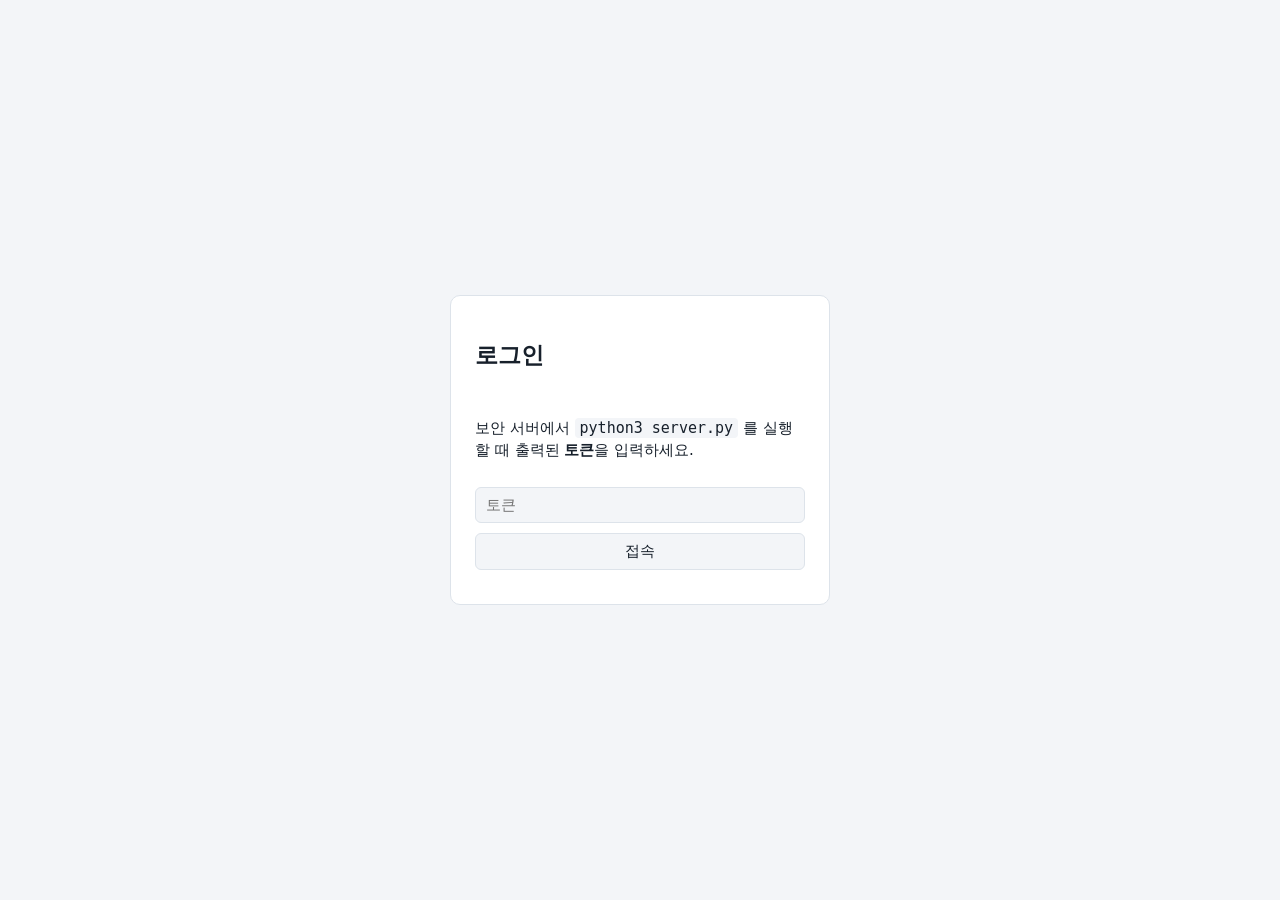
==== dashboard/static/index.html @ 7cb0dc0e "Add stdlib-only dashboard with Guardian API proxy and plugin framework Co-Authored-By: Claude Sonnet" ====
<!doctype html>
<html lang="ko">
<head>
<meta charset="utf-8">
<meta name="viewport" content="width=device-width, initial-scale=1">
<title>Guardian 관제 대시보드</title>
<link rel="stylesheet" href="style.css">
</head>
<body>
<header>
  <h1>🛡️ Guardian 관제</h1>
  <nav id="tabs">
    <button data-tab="overview" class="active">개요</button>
    <button data-tab="events">이벤트</button>
    <button data-tab="blocked">차단 목록</button>
    <button data-tab="rules">탐지 규칙</button>
    <button data-tab="plugins">플러그인</button>
  </nav>
  <div id="conn" class="pill">연결 중…</div>
</header>

<div id="login" hidden>
  <form id="loginForm">
    <h2>로그인</h2>
    <p>보안 서버에서 <code>python3 server.py</code> 를 실행할 때 출력된 <b>토큰</b>을 입력하세요.</p>
    <input id="tokenInput" type="password" placeholder="토큰" autocomplete="off">
    <button>접속</button>
    <p id="loginErr" class="err"></p>
  </form>
</div>

<main id="app">
  <section id="tab-overview">
    <div class="cards" id="cards"></div>
    <div class="grid2">
      <div class="panel"><h3>유형별 탐지 건수</h3><div id="typeChart"></div></div>
      <div class="panel"><h3>최근 이벤트</h3><div id="recent"></div></div>
    </div>
  </section>

  <section id="tab-events" hidden>
    <div class="panel">
      <div class="bar"><label>유형 <select id="typeFilter"><option value="">전체</option></select></label></div>
      <table><thead><tr><th>시간</th><th>유형</th><th>심각도</th><th>출발지</th><th>내용</th><th>대응</th></tr></thead>
      <tbody id="eventRows"></tbody></table>
    </div>
  </section>

  <section id="tab-blocked" hidden>
    <div class="panel">
      <h3>수동 차단</h3>
      <form id="blockForm" class="bar">
        <input id="blockTarget" placeholder="IP 하나 또는 mac:aa:bb:cc:dd:ee:ff" size="34" required>
        <input id="blockDur" type="number" min="1" placeholder="유지 시간(초, 선택)">
        <button>차단</button>
      </form>
      <h3>현재 차단 목록</h3>
      <table><thead><tr><th>대상</th><th>이유</th><th>시작</th><th>남은 시간</th><th></th></tr></thead>
      <tbody id="blockedRows"></tbody></table>
    </div>
  </section>

  <section id="tab-rules" hidden>
    <div class="panel"><h3>현재 탐지 규칙 <small>(읽기 전용 — 수정은 config.json)</small></h3><div id="rulesBox"></div></div>
  </section>

  <section id="tab-plugins" hidden>
    <div id="pluginList"></div>
  </section>
</main>

<div id="toast"></div>
<script src="app.js"></script>
</body>
</html>
---- dashboard/static/style.css ----
:root{--bg:#0f1720;--panel:#18222e;--line:#2a3746;--text:#e6edf3;--mute:#8b9bb0;--blue:#4aa3ff;--yellow:#f0b429;--red:#ff5c5c;--green:#3fb97a}
@media (prefers-color-scheme: light){:root{--bg:#f3f5f8;--panel:#fff;--line:#dde3ea;--text:#17202b;--mute:#5d6b7c}}
*{box-sizing:border-box}
body{margin:0;background:var(--bg);color:var(--text);font:15px/1.5 "Malgun Gothic","Noto Sans KR",system-ui,sans-serif}
header{display:flex;align-items:center;gap:16px;flex-wrap:wrap;padding:10px 20px;border-bottom:1px solid var(--line);background:var(--panel)}
h1{font-size:18px;margin:0}h3{margin:0 0 10px;font-size:15px}small{color:var(--mute);font-weight:400}
nav{display:flex;gap:4px;flex:1;flex-wrap:wrap}
nav button{background:none;border:0;color:var(--mute);padding:6px 12px;border-radius:6px;cursor:pointer;font:inherit}
nav button.active{background:var(--bg);color:var(--text)}
.pill{padding:2px 10px;border-radius:99px;background:var(--bg);font-size:13px}
.pill.ok{color:var(--green)}.pill.bad{color:var(--red)}
main{padding:16px 20px;max-width:1300px;margin:auto}
.panel{background:var(--panel);border:1px solid var(--line);border-radius:10px;padding:14px;margin-bottom:14px;overflow-x:auto}
.cards{display:grid;grid-template-columns:repeat(auto-fit,minmax(170px,1fr));gap:12px;margin-bottom:14px}
.card{background:var(--panel);border:1px solid var(--line);border-radius:10px;padding:12px 14px}
.card .k{color:var(--mute);font-size:13px}.card .v{font-size:24px;font-weight:600}
.grid2{display:grid;grid-template-columns:1fr 1fr;gap:14px}
@media (max-width:800px){.grid2{grid-template-columns:1fr}}
table{width:100%;border-collapse:collapse;font-size:14px}
th,td{text-align:left;padding:6px 8px;border-bottom:1px solid var(--line);vertical-align:top}
th{color:var(--mute);font-weight:500}
.sev{font-weight:600}.sev.info{color:var(--blue)}.sev.warning{color:var(--yellow)}.sev.critical{color:var(--red)}
.bar{display:flex;gap:8px;flex-wrap:wrap;align-items:center;margin-bottom:10px}
input,select,button{font:inherit;padding:6px 10px;border-radius:6px;border:1px solid var(--line);background:var(--bg);color:var(--text)}
button{cursor:pointer}button.primary{background:var(--blue);border-color:var(--blue);color:#fff}
button.danger{background:var(--red);border-color:var(--red);color:#fff}
.hbar{display:flex;align-items:center;gap:8px;margin:5px 0}.hbar .n{width:110px;font-size:13px;color:var(--mute)}
.hbar .b{height:14px;background:var(--blue);border-radius:3px;min-width:2px}.hbar .c{font-size:13px}
.plugin h3{display:flex;gap:8px;align-items:center}.plugin p{margin:0 0 8px;color:var(--mute)}
.tag{font-size:12px;padding:1px 8px;border-radius:99px;background:var(--bg);color:var(--mute);font-weight:400}
pre{background:#0a0f15;color:#cfe3ff;padding:10px;border-radius:6px;max-height:280px;overflow:auto;font:13px/1.45 Consolas,monospace;white-space:pre-wrap;margin:8px 0 0}
#login{position:fixed;inset:0;background:var(--bg);display:flex;align-items:center;justify-content:center;z-index:5}
#login[hidden]{display:none}
#loginForm{background:var(--panel);border:1px solid var(--line);border-radius:10px;padding:24px;width:min(380px,92vw);display:grid;gap:10px}
.err{color:var(--red);margin:0}
#toast{position:fixed;bottom:18px;right:18px;background:var(--panel);border:1px solid var(--line);padding:10px 14px;border-radius:8px;display:none;max-width:80vw}
code{background:var(--bg);padding:1px 5px;border-radius:4px}
[hidden]{display:none!important}
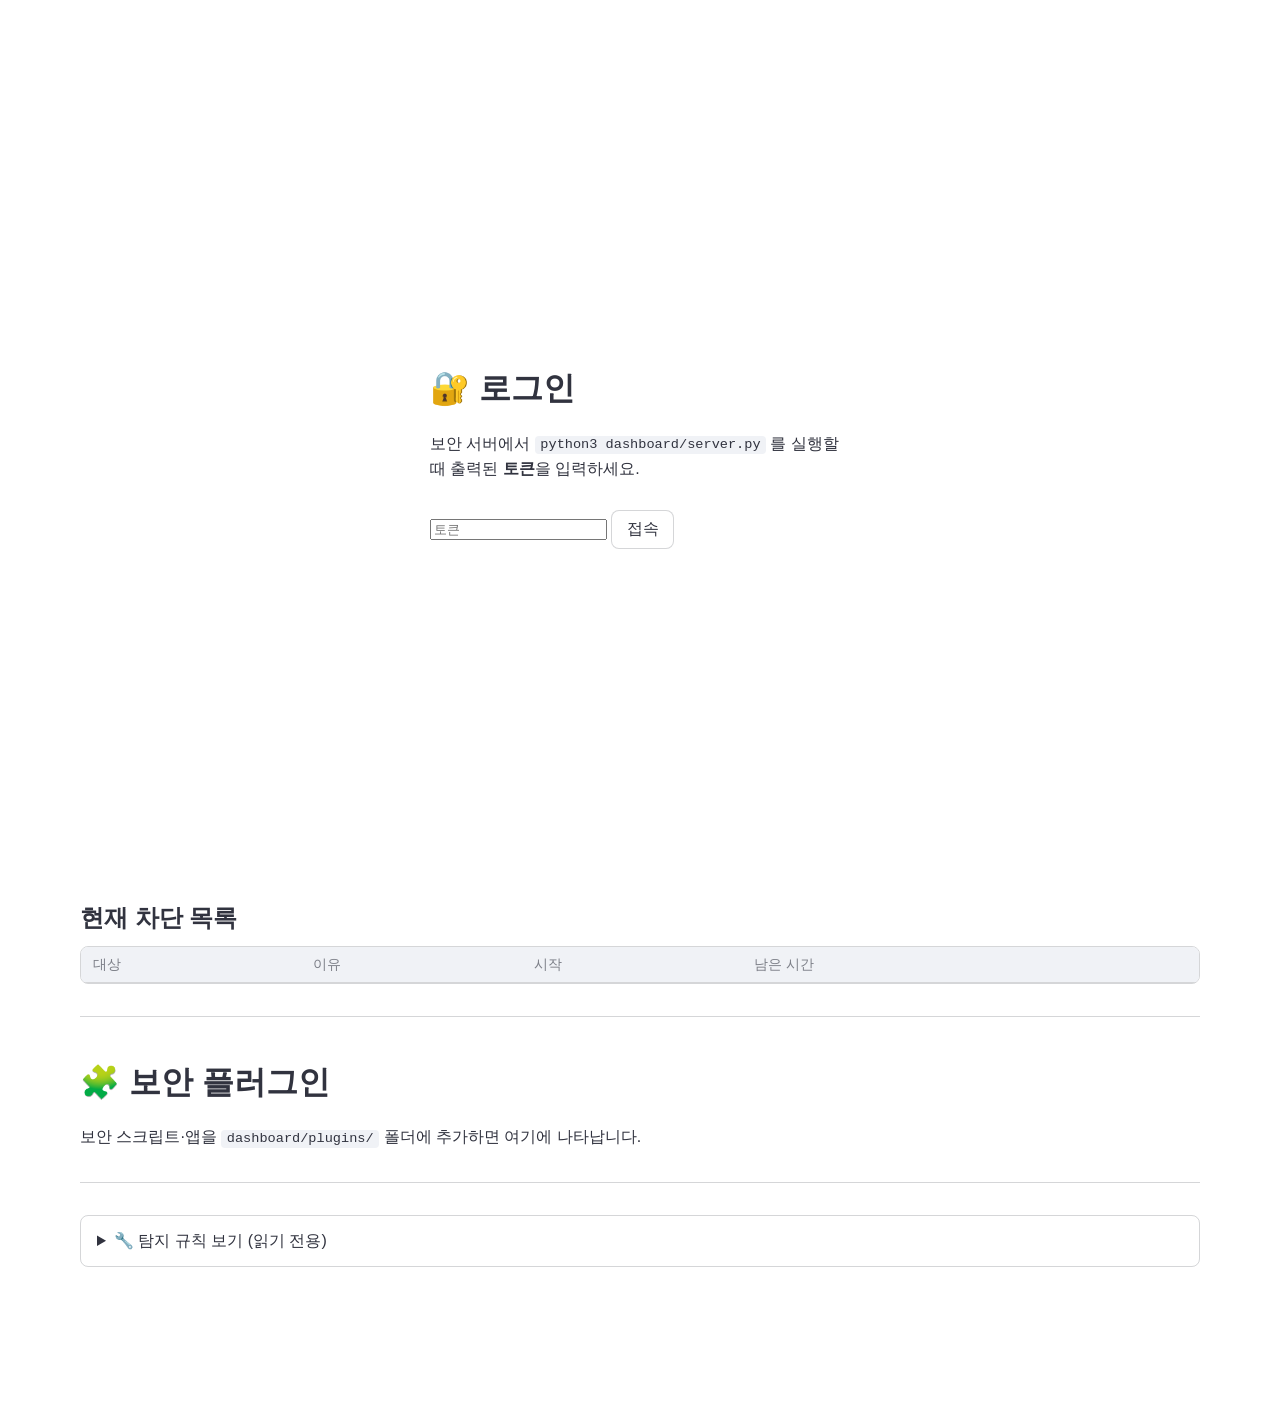
==== commit 52fbc0c7: "Restyle dashboard to Streamlit look, add management-network guide step Co-Authored-By: Claude Sonnet" ====
--- a/dashboard/static/index.html
+++ b/dashboard/static/index.html
@@ -3,73 +3,64 @@
 <head>
 <meta charset="utf-8">
 <meta name="viewport" content="width=device-width, initial-scale=1">
-<title>Guardian 관제 대시보드</title>
+<title>보안 정책 자동화 대시보드</title>
 <link rel="stylesheet" href="style.css">
 </head>
 <body>
-<header>
-  <h1>🛡️ Guardian 관제</h1>
-  <nav id="tabs">
-    <button data-tab="overview" class="active">개요</button>
-    <button data-tab="events">이벤트</button>
-    <button data-tab="blocked">차단 목록</button>
-    <button data-tab="rules">탐지 규칙</button>
-    <button data-tab="plugins">플러그인</button>
-  </nav>
-  <div id="conn" class="pill">연결 중…</div>
-</header>
-
 <div id="login" hidden>
   <form id="loginForm">
-    <h2>로그인</h2>
-    <p>보안 서버에서 <code>python3 server.py</code> 를 실행할 때 출력된 <b>토큰</b>을 입력하세요.</p>
+    <h2>🔐 로그인</h2>
+    <p>보안 서버에서 <code>python3 dashboard/server.py</code> 를 실행할 때 출력된 <b>토큰</b>을 입력하세요.</p>
     <input id="tokenInput" type="password" placeholder="토큰" autocomplete="off">
-    <button>접속</button>
-    <p id="loginErr" class="err"></p>
+    <button class="btn">접속</button>
+    <div id="loginErr" class="alert error" hidden></div>
   </form>
 </div>
 
-<main id="app">
-  <section id="tab-overview">
-    <div class="cards" id="cards"></div>
-    <div class="grid2">
-      <div class="panel"><h3>유형별 탐지 건수</h3><div id="typeChart"></div></div>
-      <div class="panel"><h3>최근 이벤트</h3><div id="recent"></div></div>
-    </div>
-  </section>
+<main class="page">
+  <h1>🛡️ 보안 정책 자동화 대시보드 (Guardian)</h1>
+  <p class="caption">관제 서버(Kali Linux)의 Guardian 탐지·차단 상태를 실시간으로 보여주는 대시보드입니다.
+    <span id="conn" class="conn">연결 중…</span></p>
 
-  <section id="tab-events" hidden>
-    <div class="panel">
-      <div class="bar"><label>유형 <select id="typeFilter"><option value="">전체</option></select></label></div>
-      <table><thead><tr><th>시간</th><th>유형</th><th>심각도</th><th>출발지</th><th>내용</th><th>대응</th></tr></thead>
-      <tbody id="eventRows"></tbody></table>
-    </div>
-  </section>
+  <h2>📊 시스템 보안 상태 지표</h2>
+  <div class="metrics" id="metrics"></div>
+  <hr>
 
-  <section id="tab-blocked" hidden>
-    <div class="panel">
-      <h3>수동 차단</h3>
-      <form id="blockForm" class="bar">
-        <input id="blockTarget" placeholder="IP 하나 또는 mac:aa:bb:cc:dd:ee:ff" size="34" required>
-        <input id="blockDur" type="number" min="1" placeholder="유지 시간(초, 선택)">
-        <button>차단</button>
-      </form>
-      <h3>현재 차단 목록</h3>
-      <table><thead><tr><th>대상</th><th>이유</th><th>시작</th><th>남은 시간</th><th></th></tr></thead>
-      <tbody id="blockedRows"></tbody></table>
-    </div>
-  </section>
+  <h2>🚨 실시간 공격 탐지 로그</h2>
+  <div class="field-row">
+    <label>이벤트 유형 <select id="typeFilter"><option value="">전체</option></select></label>
+  </div>
+  <div class="df"><table>
+    <thead><tr><th>시간</th><th>출발지 IP</th><th>대상</th><th>이벤트</th><th>위험도</th><th>상태</th><th>상세</th></tr></thead>
+    <tbody id="eventRows"></tbody>
+  </table></div>
+  <hr>
 
-  <section id="tab-rules" hidden>
-    <div class="panel"><h3>현재 탐지 규칙 <small>(읽기 전용 — 수정은 config.json)</small></h3><div id="rulesBox"></div></div>
-  </section>
+  <h2>⚙️ 보안 정책 제어</h2>
+  <p>탐지된 위협에 대해 Guardian 방화벽(iptables) 차단을 직접 적용하거나 해제할 수 있습니다.</p>
+  <form id="blockForm">
+    <label class="lbl" for="blockTarget">차단할 공격자 IP 주소 (또는 mac:aa:bb:cc:dd:ee:ff)</label>
+    <input id="blockTarget" class="txt" required>
+    <label class="lbl" for="blockDur">차단 유지 시간(초, 비우면 기본값)</label>
+    <input id="blockDur" class="txt" type="number" min="1">
+    <button class="btn">🚨 방화벽 차단 정책 적용</button>
+  </form>
+  <div id="blockMsg"></div>
 
-  <section id="tab-plugins" hidden>
-    <div id="pluginList"></div>
-  </section>
+  <h3>현재 차단 목록</h3>
+  <div class="df"><table>
+    <thead><tr><th>대상</th><th>이유</th><th>시작</th><th>남은 시간</th><th></th></tr></thead>
+    <tbody id="blockedRows"></tbody>
+  </table></div>
+  <hr>
+
+  <h2>🧩 보안 플러그인</h2>
+  <p>보안 스크립트·앱을 <code>dashboard/plugins/</code> 폴더에 추가하면 여기에 나타납니다.</p>
+  <div id="pluginList"></div>
+  <hr>
+
+  <details class="expander"><summary>🔧 탐지 규칙 보기 (읽기 전용)</summary><div id="rulesBox"></div></details>
 </main>
-
-<div id="toast"></div>
 <script src="app.js"></script>
 </body>
 </html>
--- a/dashboard/static/style.css
+++ b/dashboard/static/style.css
@@ -1,38 +1,61 @@
-:root{--bg:#0f1720;--panel:#18222e;--line:#2a3746;--text:#e6edf3;--mute:#8b9bb0;--blue:#4aa3ff;--yellow:#f0b429;--red:#ff5c5c;--green:#3fb97a}
-@media (prefers-color-scheme: light){:root{--bg:#f3f5f8;--panel:#fff;--line:#dde3ea;--text:#17202b;--mute:#5d6b7c}}
+/* Streamlit 기본 테마(라이트/다크 자동)를 따라 한 스타일 */
+:root{--bg:#fff;--bg2:#f0f2f6;--text:#31333f;--mute:rgba(49,51,63,.6);--line:rgba(49,51,63,.2);--primary:#ff4b4b;
+ --ok-bg:rgba(33,195,84,.1);--ok:#177233;--info-bg:rgba(28,131,225,.1);--info:#004280;
+ --warn-bg:rgba(255,227,18,.1);--warn:#926c05;--err-bg:rgba(255,43,43,.09);--err:#7d353b;--up:#09ab3b;--down:#ff2b2b}
+@media (prefers-color-scheme: dark){:root{--bg:#0e1117;--bg2:#262730;--text:#fafafa;--mute:rgba(250,250,250,.6);--line:rgba(250,250,250,.2);
+ --ok-bg:rgba(61,213,109,.2);--ok:#dffde9;--info-bg:rgba(61,157,243,.2);--info:#c7ebff;
+ --warn-bg:rgba(255,227,18,.2);--warn:#ffffc2;--err-bg:rgba(255,108,108,.2);--err:#ffdede;--up:#09ab3b;--down:#ff4b4b}}
 *{box-sizing:border-box}
-body{margin:0;background:var(--bg);color:var(--text);font:15px/1.5 "Malgun Gothic","Noto Sans KR",system-ui,sans-serif}
-header{display:flex;align-items:center;gap:16px;flex-wrap:wrap;padding:10px 20px;border-bottom:1px solid var(--line);background:var(--panel)}
-h1{font-size:18px;margin:0}h3{margin:0 0 10px;font-size:15px}small{color:var(--mute);font-weight:400}
-nav{display:flex;gap:4px;flex:1;flex-wrap:wrap}
-nav button{background:none;border:0;color:var(--mute);padding:6px 12px;border-radius:6px;cursor:pointer;font:inherit}
-nav button.active{background:var(--bg);color:var(--text)}
-.pill{padding:2px 10px;border-radius:99px;background:var(--bg);font-size:13px}
-.pill.ok{color:var(--green)}.pill.bad{color:var(--red)}
-main{padding:16px 20px;max-width:1300px;margin:auto}
-.panel{background:var(--panel);border:1px solid var(--line);border-radius:10px;padding:14px;margin-bottom:14px;overflow-x:auto}
-.cards{display:grid;grid-template-columns:repeat(auto-fit,minmax(170px,1fr));gap:12px;margin-bottom:14px}
-.card{background:var(--panel);border:1px solid var(--line);border-radius:10px;padding:12px 14px}
-.card .k{color:var(--mute);font-size:13px}.card .v{font-size:24px;font-weight:600}
-.grid2{display:grid;grid-template-columns:1fr 1fr;gap:14px}
-@media (max-width:800px){.grid2{grid-template-columns:1fr}}
-table{width:100%;border-collapse:collapse;font-size:14px}
-th,td{text-align:left;padding:6px 8px;border-bottom:1px solid var(--line);vertical-align:top}
-th{color:var(--mute);font-weight:500}
-.sev{font-weight:600}.sev.info{color:var(--blue)}.sev.warning{color:var(--yellow)}.sev.critical{color:var(--red)}
-.bar{display:flex;gap:8px;flex-wrap:wrap;align-items:center;margin-bottom:10px}
-input,select,button{font:inherit;padding:6px 10px;border-radius:6px;border:1px solid var(--line);background:var(--bg);color:var(--text)}
-button{cursor:pointer}button.primary{background:var(--blue);border-color:var(--blue);color:#fff}
-button.danger{background:var(--red);border-color:var(--red);color:#fff}
-.hbar{display:flex;align-items:center;gap:8px;margin:5px 0}.hbar .n{width:110px;font-size:13px;color:var(--mute)}
-.hbar .b{height:14px;background:var(--blue);border-radius:3px;min-width:2px}.hbar .c{font-size:13px}
-.plugin h3{display:flex;gap:8px;align-items:center}.plugin p{margin:0 0 8px;color:var(--mute)}
-.tag{font-size:12px;padding:1px 8px;border-radius:99px;background:var(--bg);color:var(--mute);font-weight:400}
-pre{background:#0a0f15;color:#cfe3ff;padding:10px;border-radius:6px;max-height:280px;overflow:auto;font:13px/1.45 Consolas,monospace;white-space:pre-wrap;margin:8px 0 0}
+body{margin:0;background:var(--bg);color:var(--text);font:16px/1.6 "Source Sans Pro","Malgun Gothic","Noto Sans KR",sans-serif}
+.page{padding:3rem 5rem 8rem}
+@media (max-width:800px){.page{padding:1.5rem 1rem 4rem}}
+h1{font-size:2.75rem;font-weight:700;margin:0 0 .5rem;padding:1rem 0}
+h2{font-size:2rem;font-weight:600;margin:1rem 0 .5rem;padding:.5rem 0}
+h3{font-size:1.5rem;font-weight:600;margin:1.2rem 0 .5rem}
+p{margin:0 0 1rem}
+.caption{color:var(--mute);font-size:14px}
+.conn{margin-left:.6rem;font-size:13px;padding:1px 8px;border-radius:99px;background:var(--bg2)}
+.conn.ok{color:var(--up)}.conn.bad{color:var(--down)}
+hr{border:0;border-top:1px solid var(--line);margin:2rem 0}
+code{background:var(--bg2);padding:.1em .4em;border-radius:.25rem;font-size:.85em}
+/* metric */
+.metrics{display:grid;grid-template-columns:repeat(auto-fit,minmax(200px,1fr));gap:1rem}
+.metric .label{font-size:14px;color:var(--text)}
+.metric .value{font-size:2.25rem;line-height:1.3}
+.metric .delta{font-size:14px}
+.metric .delta.up{color:var(--up)}.metric .delta.down{color:var(--down)}.metric .delta.flat{color:var(--mute)}
+/* dataframe */
+.df{border:1px solid var(--line);border-radius:.5rem;overflow:auto;max-height:420px;margin-bottom:1rem}
+.df table{width:100%;border-collapse:collapse;font-size:14px}
+.df th{position:sticky;top:0;background:var(--bg2);text-align:left;font-weight:400;color:var(--mute)}
+.df th,.df td{padding:.4rem .75rem;border-bottom:1px solid var(--line);white-space:nowrap}
+.df td.wrap{white-space:normal;min-width:220px}
+.sev-Critical,.sev-High{color:var(--down);font-weight:600}.sev-Medium{color:var(--warn)}.sev-Low{color:var(--info)}
+/* widgets */
+.lbl{display:block;font-size:14px;margin:.5rem 0 .25rem}
+.txt,select{width:100%;max-width:520px;background:var(--bg2);color:var(--text);border:1px solid transparent;border-radius:.5rem;padding:.5rem .75rem;font:inherit}
+select{width:auto}
+.txt:focus,select:focus{outline:0;border-color:var(--primary)}
+.btn{display:inline-block;margin:.75rem 0;background:var(--bg);color:var(--text);border:1px solid var(--line);border-radius:.5rem;padding:.35rem .9rem;font:inherit;cursor:pointer}
+.btn:hover{border-color:var(--primary);color:var(--primary)}
+.btn.primary{background:var(--primary);border-color:var(--primary);color:#fff}
+.btn.sm{margin:0;padding:.1rem .6rem;font-size:14px}
+.field-row{margin-bottom:.75rem}
+.alert{border-radius:.5rem;padding:1rem;margin:.5rem 0 1rem}
+.alert.success{background:var(--ok-bg);color:var(--ok)}.alert.info{background:var(--info-bg);color:var(--info)}
+.alert.warning{background:var(--warn-bg);color:var(--warn)}.alert.error{background:var(--err-bg);color:var(--err)}
+.expander{border:1px solid var(--line);border-radius:.5rem;margin-bottom:1rem}
+.expander>summary{padding:.75rem 1rem;cursor:pointer}
+.expander>div,.expander>pre{padding:0 1rem 1rem}
+.plugin{border:1px solid var(--line);border-radius:.5rem;padding:1rem;margin-bottom:1rem}
+.plugin h4{margin:0 0 .25rem;font-size:1.1rem;font-weight:600}
+.plugin .row{display:flex;gap:.75rem;flex-wrap:wrap;align-items:flex-end}
+.plugin .row label{font-size:14px}
+.plugin .row .txt{display:block;width:180px}
+.tag{font-size:12px;font-weight:400;padding:1px 8px;border-radius:99px;background:var(--bg2);color:var(--mute);margin-left:.4rem}
+pre{background:var(--bg2);padding:1rem;border-radius:.5rem;max-height:280px;overflow:auto;font:13px/1.45 "Source Code Pro",Consolas,monospace;white-space:pre-wrap;margin:.75rem 0 0}
 #login{position:fixed;inset:0;background:var(--bg);display:flex;align-items:center;justify-content:center;z-index:5}
 #login[hidden]{display:none}
-#loginForm{background:var(--panel);border:1px solid var(--line);border-radius:10px;padding:24px;width:min(380px,92vw);display:grid;gap:10px}
-.err{color:var(--red);margin:0}
-#toast{position:fixed;bottom:18px;right:18px;background:var(--panel);border:1px solid var(--line);padding:10px 14px;border-radius:8px;display:none;max-width:80vw}
-code{background:var(--bg);padding:1px 5px;border-radius:4px}
+#loginForm{width:min(420px,92vw)}
 [hidden]{display:none!important}
+#blockForm .btn{display:block}
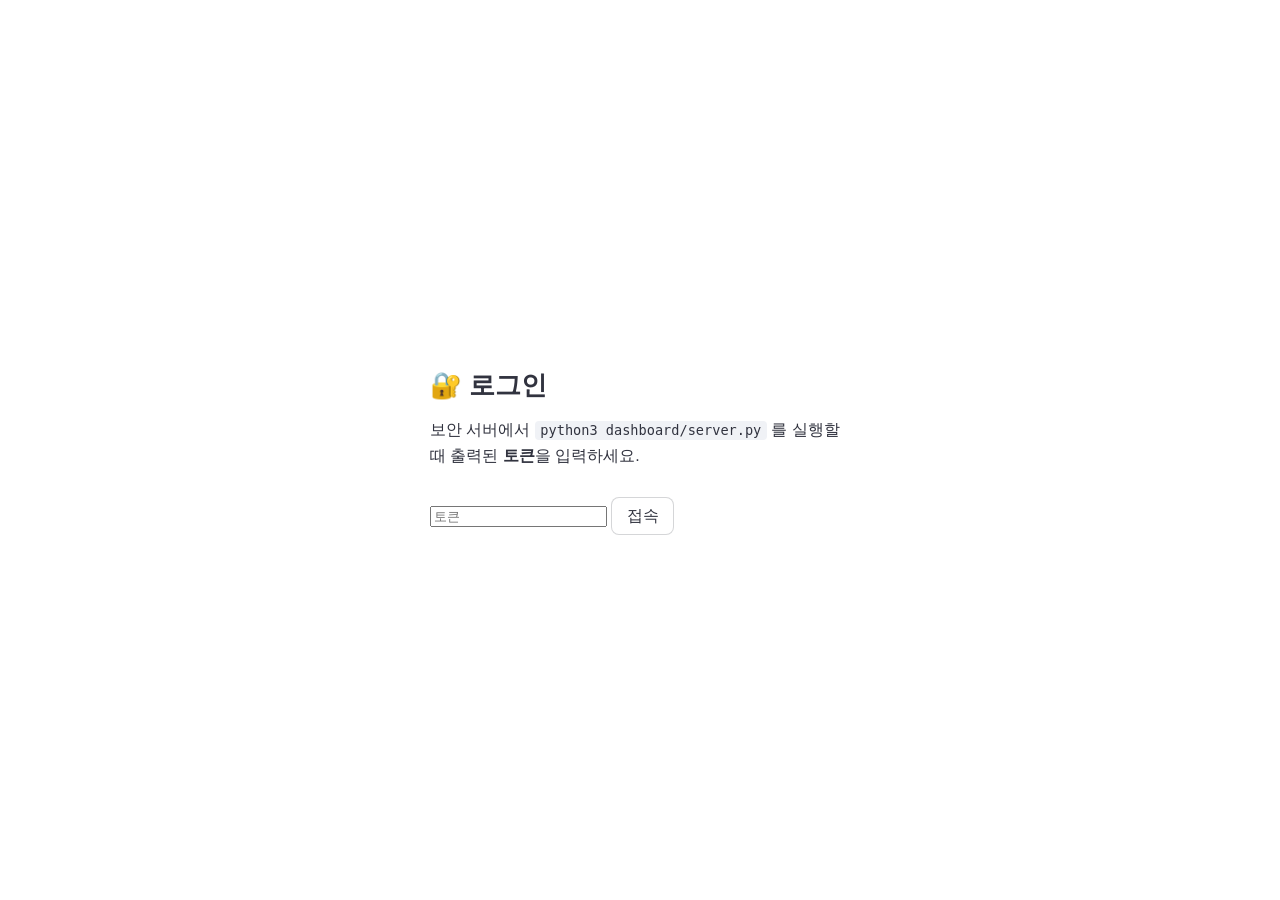
==== commit 97fc2a0c: "v2: WARDEN (Guardian) 2026-11-08 (dashboard, rules, installer, systemd) Brings the project from the " ====
--- a/dashboard/static/index.html
+++ b/dashboard/static/index.html
@@ -17,50 +17,296 @@
   </form>
 </div>
 
+<div class="layout">
+<nav class="sidebar" id="sidebar" aria-label="메뉴">
+  <div class="brand">🛡️ Guardian</div>
+  <a class="navitem" href="#overview" data-view="overview"><span class="ico">📊</span><span>개요</span><span class="navbadge" id="newBadge" hidden></span></a>
+  <a class="navitem" href="#packets" data-view="packets"><span class="ico">🔍</span><span>패킷 보기</span></a>
+  <a class="navitem" href="#policy" data-view="policy"><span class="ico">⚙️</span><span>보안 정책</span></a>
+  <a class="navitem" href="#tools" data-view="tools"><span class="ico">🧰</span><span>도구</span></a>
+  <a class="navitem" href="#rules" data-view="rules"><span class="ico">🧪</span><span>탐지 규칙</span></a>
+  <a class="navitem" href="#report" data-view="report"><span class="ico">📄</span><span>점검·보고서</span></a>
+  <div class="sidefoot">
+    <span id="modeBadge" class="conn"></span>
+    <span id="conn" class="conn">연결 중…</span>
+    <span id="lastOk" class="caption"></span>
+    <button class="btn sm" id="soundBtn" type="button" title="모든 알림 소리를 한꺼번에 켜고 끔 (규칙별 설정은 탐지 규칙의 ⚙ 에서)">🔕 소리 끔</button>
+    <button class="btn sm" id="logoutBtn" type="button">로그아웃</button>
+  </div>
+</nav>
+
 <main class="page">
-  <h1>🛡️ 보안 정책 자동화 대시보드 (Guardian)</h1>
-  <p class="caption">관제 서버(Kali Linux)의 Guardian 탐지·차단 상태를 실시간으로 보여주는 대시보드입니다.
-    <span id="conn" class="conn">연결 중…</span></p>
-
+  <h1>🛡️ 보안 정책 자동화 대시보드</h1>
+  <div id="downBanner" class="alert error" role="alert" hidden></div>
+
+<section class="view" data-view="overview">
   <h2>📊 시스템 보안 상태 지표</h2>
   <div class="metrics" id="metrics"></div>
   <hr>
 
   <h2>🚨 실시간 공격 탐지 로그</h2>
   <div class="field-row">
-    <label>이벤트 유형 <select id="typeFilter"><option value="">전체</option></select></label>
+    <div class="rulebar">
+      <label class="sortbox">이벤트 유형 <select id="typeFilter"><option value="">전체</option></select></label>
+      <select id="evSev"><option value="">위험도: 전체</option><option value="info">Low</option><option value="warning">Medium</option><option value="critical">Critical</option></select>
+      <input id="evIp" class="txt" type="search" placeholder="🔍 IP·상세 검색" autocomplete="off">
+      <button class="btn sm" id="evCsv" type="button">⬇ CSV 받기</button>
+    </div>
   </div>
   <div class="df"><table>
-    <thead><tr><th>시간</th><th>출발지 IP</th><th>대상</th><th>이벤트</th><th>위험도</th><th>상태</th><th>상세</th></tr></thead>
+    <thead><tr><th>시간</th><th>출발지 IP</th><th>대상</th><th>이벤트</th><th>위험도</th><th>상태</th><th>상세</th><th>분석</th></tr></thead>
     <tbody id="eventRows"></tbody>
   </table></div>
-  <hr>
-
+</section>
+
+<section class="view" data-view="packets" hidden>
+  <h2>🔍 패킷 보기 (실시간)</h2>
+  <p>서버를 지나가는 패킷의 헤더 요약을 와이어샤크처럼 보여줍니다 (내용은 저장하지 않음). 핑은 요청과 응답이 둘 다 보입니다.
+    PCAP 으로 받으면 헤더까지만 들어 있어 Wireshark 에 "Packet size limited during capture" 로 표시되는 것이 정상입니다.</p>
+  <div class="rulebar">
+    <select id="pkProto"><option value="">프로토콜: 전체</option><option value="ICMP">ICMP (핑)</option><option value="TCP">TCP</option>
+      <option value="UDP">UDP</option><option value="ARP">ARP</option></select>
+    <input id="pkIp" class="txt" type="search" placeholder="🔍 IP 검색 (앞부분만 써도 됨, 예: 192.168.56.2)" autocomplete="off">
+    <label class="inline" title="SSH 공격을 볼 때는 끄세요"><input id="pkHide" type="checkbox"> 대시보드·SSH 통신 숨기기</label>
+    <button class="btn sm" id="pkPause" type="button">⏸ 일시정지</button>
+    <button class="btn sm" id="pkClear" type="button">🧹 화면 지우기</button>
+    <button class="btn sm" id="pkPcap" type="button" title="지금 조건(프로토콜·IP·숨기기)에 맞는 기록을 Wireshark 로 열 수 있는 .pcap 파일로 받습니다">💾 PCAP 저장 (Wireshark)</button>
+    <span class="caption" id="pkCount"></span>
+  </div>
+  <div id="pkNotice"></div>
+  <div class="df"><table>
+    <thead><tr><th>번호</th><th>시간</th><th>방향</th><th>출발지</th><th>도착지</th><th>프로토콜</th><th>길이</th><th>정보</th></tr></thead>
+    <tbody id="pkRows"></tbody>
+  </table></div>
+</section>
+
+<section class="view" data-view="policy" hidden>
   <h2>⚙️ 보안 정책 제어</h2>
   <p>탐지된 위협에 대해 Guardian 방화벽(iptables) 차단을 직접 적용하거나 해제할 수 있습니다.</p>
   <form id="blockForm">
     <label class="lbl" for="blockTarget">차단할 공격자 IP 주소 (또는 mac:aa:bb:cc:dd:ee:ff)</label>
     <input id="blockTarget" class="txt" required>
-    <label class="lbl" for="blockDur">차단 유지 시간(초, 비우면 기본값)</label>
-    <input id="blockDur" class="txt" type="number" min="1">
+    <span class="lbl">차단 기간 (직접 지정)</span>
+    <div class="dur" id="durBox">
+      <label><input id="durDay" class="txt num" type="number" min="0" max="3650" value="0"> 일</label>
+      <label><input id="durHour" class="txt num" type="number" min="0" max="23" value="0"> 시간</label>
+      <label><input id="durMin" class="txt num" type="number" min="0" max="59" value="5"> 분</label>
+      <label class="chk"><input id="blockPerm" type="checkbox"> 영구 차단 (직접 해제할 때까지)</label>
+    </div>
+    <label class="lbl" for="blockNote">메모 (선택, 200자까지)</label>
+    <input id="blockNote" class="txt" maxlength="200" placeholder="예: 시연 중 포트스캔 공격자">
     <button class="btn">🚨 방화벽 차단 정책 적용</button>
   </form>
   <div id="blockMsg"></div>
 
   <h3>현재 차단 목록</h3>
+  <div id="blockedNote"></div>
   <div class="df"><table>
-    <thead><tr><th>대상</th><th>이유</th><th>시작</th><th>남은 시간</th><th></th></tr></thead>
+    <thead><tr><th>대상</th><th>이유</th><th>시작</th><th>남은 시간</th><th>메모</th><th></th></tr></thead>
     <tbody id="blockedRows"></tbody>
   </table></div>
-  <hr>
-
-  <h2>🧩 보안 플러그인</h2>
-  <p>보안 스크립트·앱을 <code>dashboard/plugins/</code> 폴더에 추가하면 여기에 나타납니다.</p>
-  <div id="pluginList"></div>
-  <hr>
-
-  <details class="expander"><summary>🔧 탐지 규칙 보기 (읽기 전용)</summary><div id="rulesBox"></div></details>
+  <p class="caption">🚨 차단을 한꺼번에 모두 풀어야 할 때(긴급 전체 해제)는 보안 서버 터미널에서 <code>gunblock</code> 을 실행하세요.
+    토큰이 새더라도 방어를 한 번에 풀 수 없도록 대시보드에는 이 기능을 넣지 않았습니다.</p>
+
+  <h3>📒 IP별 공격 기록</h3>
+  <p class="caption">같은 IP 의 알림은 30초 동안 한 번만 기록되므로, 횟수는 "탐지된 알림 수" 입니다.</p>
+  <div class="df"><table>
+    <thead><tr><th>IP / MAC</th><th>탐지 횟수</th><th>방화벽 차단</th><th>이유별 횟수</th><th>처음</th><th>마지막</th><th>메모</th></tr></thead>
+    <tbody id="historyRows"></tbody>
+  </table></div>
+
+  <h3>🤝 화이트리스트 <span class="caption">— 자동 차단하지 않는 주소 (탐지·알림은 됩니다). 🔒 는 서버 자신의 주소라 뺄 수 없습니다</span></h3>
+  <form id="whitelistForm" class="rulebar">
+    <input id="wlTarget" class="txt" required placeholder="추가할 IP 또는 mac:aa:bb:cc:dd:ee:ff" autocomplete="off">
+    <button class="btn sm">➕ 추가</button>
+  </form>
+  <div id="whitelistMsg"></div>
+  <div id="whitelistBox"></div>
+
+  <details class="expander" id="auditBox"><summary>📝 감사 기록 (누가 언제 무엇을 조작했나)</summary>
+    <div><div class="df"><table>
+      <thead><tr><th>시간</th><th>접속 IP</th><th>작업</th><th>내용</th><th>결과</th></tr></thead>
+      <tbody id="auditRows"></tbody>
+    </table></div></div>
+  </details>
+</section>
+
+<section class="view" data-view="tools" hidden>
+  <h2>🧰 도구</h2>
+  <p>보안 스크립트·앱(범용 도구)을 수동으로 실행/중지하는 곳입니다. 아래 "도구 올리기"로 올린 뒤 관리자가 서버에서 승인하면 3초 안에 카드로 나타납니다.
+    "탐지 규칙" 메뉴의 <b>플러그인 방식</b> 규칙과는 다른 것입니다 (그쪽은 Guardian 이 주기적으로 자동 실행).
+    <button class="btn sm" id="pluginRescan" type="button">🔄 지금 다시 찾기</button></p>
+  <div class="rulebar">
+    <input id="toolSearch" class="txt" type="search" placeholder="🔍 도구 이름·설명·태그 검색 (예: 핑, 포트공격)" autocomplete="off">
+    <span class="caption" id="toolCount"></span>
+  </div>
+  <div class="ptags" id="toolTags"></div>
+  <div id="pluginErrors"></div>
+  <div id="pluginList" class="cards"></div>
+  <details class="expander" id="upBox"><summary>📤 도구 올리기 (승인 대기)</summary>
+    <div>
+      <p>도구는 여기서 <b>올리기</b>로만 추가합니다. 스크립트를 올려도 <b>바로 실행되지 않습니다</b>. 파일은 '승인 대기' 칸에만 저장되고, 관리자가 <b>보안 서버 터미널</b>에서 내용을 읽어 보고 승인해야 위 카드 목록에 나타납니다. 대시보드에는 승인 버튼이 없습니다 (토큰이 새어도 올리는 것만으로는 실행되지 않게 하려는 장치).</p>
+      <p class="caption">올릴 파일: <code>plugin.json</code> 과 스크립트(<code>.py</code> / <code>.sh</code>) 를 함께 선택하세요 (한 번에 6개, 파일당 64KB 까지). 어떻게 구성해야 하는지는 안내 PDF를 받아서 보세요.</p>
+      <div class="rulebar">
+        <a class="btn sm" href="guide_tool.pdf" download>📄 구성 안내 PDF 받기</a>
+        <input type="file" id="upFiles" multiple accept=".json,.py,.sh">
+        <button class="btn sm" id="upSend" type="button">⬆ 올리기</button>
+      </div>
+      <div id="upMsg"></div>
+      <h4 class="subh">승인 대기 중</h4>
+      <div id="upList"></div>
+    </div>
+  </details>
+</section>
+
+<section class="view" data-view="rules" hidden>
+  <h2>🧪 탐지 규칙</h2>
+  <p>Guardian 이 탐지하는 모든 규칙입니다. 규칙은 보안 서버의 <code>rules/</code> 폴더에 파일 하나씩(<code>.json</code>) 들어 있고, 아래 양식으로 추가하거나
+    파일을 넣고 고치면 재시작 없이 5초 안에 적용됩니다. 켜기/끄기/삭제도 바로 적용됩니다. 규칙은 작동 방식에 따라 둘로 나뉩니다:
+    <b>🔥 방화벽 방식</b>(Guardian 이 패킷을 직접 보고 판정)과 <b>🧩 플러그인 방식</b>(주기적으로 스크립트를 실행해 그 판정을 따름)입니다.</p>
+  <div id="ruleErrors"></div>
+  <div id="ruleNotice"></div>
+  <div class="rulebar">
+    <input id="ruleSearch" class="txt" type="search" placeholder="🔍 규칙 이름 또는 ID 검색 (예: 포트, port_scan)" autocomplete="off">
+    <label class="sortbox">정렬
+      <select id="ruleSort"><option value="sev" selected>위험도순 (높은 것 먼저)</option><option value="name">글자순 (가나다)</option>
+        <option value="block">차단 여부 (차단 먼저)</option><option value="state">상태 (켜짐 먼저)</option></select>
+    </label>
+    <button class="btn sm" id="ruleRev" type="button" aria-pressed="false" title="현재 정렬을 거꾸로">⇅ 역순</button>
+    <button class="btn sm" id="ruleFilterReset" type="button">초기화</button>
+    <span class="caption" id="ruleCount"></span>
+  </div>
+  <details class="expander filterbox"><summary id="ruleFilterSummary">🔽 필터</summary>
+    <div class="filters">
+      <select id="ruleSev"><option value="">위험도: 전체</option><option value="info">Low</option><option value="warning">Medium</option><option value="critical">Critical</option></select>
+      <select id="ruleBlock"><option value="">차단 여부: 전체</option><option value="block">차단</option><option value="alert">알림만</option></select>
+      <select id="ruleState"><option value="">상태: 전체</option><option value="on">켜짐</option><option value="off">꺼짐</option></select>
+    </div>
+  </details>
+
+  <div class="ptags" id="ruleTags"></div>
+
+  <h3 class="subh">🔥 방화벽 방식 <span class="caption">— 패킷을 직접 보고 판정 (기본 탐지기·직접 만든 규칙)</span></h3>
+  <div class="cards" id="ruleRows"></div>
+
+  <h3 class="subh">🧩 플러그인 방식 <span class="caption">— 주기적으로 스크립트를 실행해 그 판정을 따름 (rules/ 안의 전용 스크립트)</span></h3>
+  <div class="cards" id="scriptRuleRows"></div>
+
+  <button class="btn" id="ruleAddBtn" type="button">➕ 새 규칙 추가</button>
+  <dialog id="ruleTypeDialog">
+    <h3>어떤 방식으로 만들까요?</h3>
+    <p class="caption">만든 뒤에는 방식을 바꿀 수 없습니다 (삭제하고 다시 만들어야 합니다).</p>
+    <div class="dlgbtns">
+      <button class="btn" id="chooseFwBtn" type="button">🔥 방화벽 방식<br><span class="caption">패킷 조건(포트·횟수 등)으로 직접 탐지</span></button>
+      <button class="btn" id="chooseScriptBtn" type="button">🧩 플러그인 방식<br><span class="caption">스크립트를 올리고 서버에서 승인</span></button>
+      <button class="btn" id="chooseCancelBtn" type="button">취소</button>
+    </div>
+  </dialog>
+
+  <details class="expander" id="fwRuleBox">
+    <summary>🔥 방화벽 방식 규칙 추가</summary>
+    <form id="ruleForm" class="ruleform">
+      <label>규칙 ID (영소문자·숫자·밑줄)<input id="rId" class="txt" required pattern="[a-z0-9_]{1,40}" placeholder="telnet_probe"></label>
+      <label>이름<input id="rName" class="txt" maxlength="60" placeholder="텔넷 접속 시도"></label>
+      <label>태그 (선택, 공백·쉼표로 구분, 6개까지)<input id="rTags" class="txt" placeholder="#텔넷 #포트공격"></label>
+      <label class="wide">설명 (선택)<textarea id="rDesc" class="txt desc" maxlength="200" rows="1" placeholder="이 규칙이 무엇을 잡는지"></textarea></label>
+      <label>프로토콜<select id="rProto"><option>tcp</option><option>udp</option><option>icmp</option><option>any</option></select></label>
+      <label>대상 포트 (쉼표로 구분, 비우면 전체)<input id="rPorts" class="txt" placeholder="23, 2323"></label>
+      <label>TCP 조건<select id="rFlags"><option value="syn">새 연결 시도(SYN)만</option><option value="any">모든 TCP 패킷</option></select></label>
+      <label>횟수 (이 이상이면 탐지)<input id="rCount" class="txt num" type="number" min="1" value="5"></label>
+      <label>기간(초)<input id="rWindow" class="txt num" type="number" min="1" max="3600" value="30"></label>
+      <label>세는 방법<select id="rDistinct"><option value="none">패킷 수</option><option value="dst_port">서로 다른 포트 수</option></select></label>
+      <label>위험도<select id="rSev"><option value="info">Low</option><option value="warning" selected>Medium</option><option value="critical">Critical</option></select></label>
+      <div class="wide" id="rBlockBox"></div>
+      <button class="btn primary">규칙 저장</button>
+    </form>
+    <div id="ruleMsg"></div>
+  </details>
+
+  <details class="expander" id="ruleUpBox">
+    <summary>📤 플러그인 방식 규칙 올리기 (승인 대기)</summary>
+    <div>
+      <p>플러그인 방식 규칙은 <b>올리기</b>로만 추가합니다. 규칙 설정 파일(<code>rule.json</code>)과 판정 스크립트(<code>.py</code> / <code>.sh</code>)를 함께 올리세요. 올려도 <b>바로 적용되지 않습니다</b>:
+        '승인 대기' 칸에만 저장되고, 관리자가 <b>보안 서버 터미널</b>에서 내용을 읽어 보고 승인하면 <code>rules/</code> 에 <b>꺼진 상태</b>로 설치됩니다. 그다음 위 카드에서 직접 '켜기'를 누릅니다. 대시보드에는 승인 버튼이 없습니다.</p>
+      <p class="caption">한 번에 6개, 파일당 64KB 까지. 어떻게 구성해야 하는지(rule.json 항목, 스크립트가 내보낼 출력 형식)는 안내 PDF를 받아서 보세요.</p>
+      <div class="rulebar">
+        <a class="btn sm" href="guide_rule.pdf" download>📄 구성 안내 PDF 받기</a>
+        <input type="file" id="ruleUpFiles" multiple accept=".json,.py,.sh">
+        <button class="btn sm" id="ruleUpSend" type="button">⬆ 올리기</button>
+      </div>
+      <div id="ruleUpMsg"></div>
+      <h4 class="subh">승인 대기 중</h4>
+      <div id="ruleUpList"></div>
+    </div>
+  </details>
+  <details class="expander"><summary>📝 규칙 변경 기록</summary><div id="ruleLogBox"></div></details>
+</section>
+<section class="view" data-view="report" hidden>
+  <h2>📄 점검·보고서</h2>
+  <div class="rulebar noprint">
+    <button class="btn sm" id="repReload" type="button">🔄 다시 만들기</button>
+    <button class="btn sm" id="repPrint" type="button">🖨 인쇄 / PDF 저장</button>
+    <button class="btn sm" id="repCsv" type="button">⬇ CSV 받기</button>
+    <span class="caption" id="repAt"></span>
+  </div>
+  <div class="noprint"><h3>✅ 시연 전 점검</h3><ul class="checks" id="preflight"></ul></div>
+  <h3>요약</h3><div class="metrics" id="repSummary"></div>
+  <h3>📈 최근 24시간 탐지 수</h3><div id="chartTime"></div>
+  <div class="chartrow">
+    <div><h3>공격자 순위 (탐지 수)</h3><div id="chartIps"></div></div>
+    <div><h3>유형별 탐지 수</h3><div id="chartTypes"></div></div>
+  </div>
+  <h3>탐지 규칙</h3>
+  <div class="df print-full"><table><thead><tr><th>규칙</th><th>상태</th><th>위험도</th><th>대응</th><th>탐지</th><th>마지막</th></tr></thead><tbody id="repRules"></tbody></table></div>
+  <h3>탐지 기록 (최근 1000건까지)</h3>
+  <div class="df print-full"><table><thead><tr><th>시간</th><th>출발지</th><th>이벤트</th><th>위험도</th><th>상태</th><th>상세</th></tr></thead><tbody id="repEvents"></tbody></table></div>
+</section>
 </main>
+</div>
+<div id="toasts" aria-live="polite"></div>
+<dialog id="tlDialog">
+  <h3 id="tlTitle"></h3>
+  <div id="tlBody"></div>
+  <div class="dlgbtns">
+    <button class="btn" id="tlBlock" type="button">🚫 이 대상 차단하러 가기</button>
+    <button class="btn primary" id="tlClose" type="button">닫기</button>
+  </div>
+</dialog>
+<dialog id="pluginDialog">
+  <h3 id="pdTitle"></h3>
+  <div class="ptags" id="pdTags"></div>
+  <p class="caption" id="pdDesc"></p>
+  <div class="row" id="pdParams"></div>
+  <div class="row" id="pdActions"></div>
+  <div id="pdStatus" class="caption"></div>
+  <div id="pdOut"></div>
+  <div class="dlgbtns"><button class="btn primary" id="pdClose" type="button">닫기</button></div>
+</dialog>
+<dialog id="evDialog">
+  <h3 id="evTitle">ℹ️ 침입 상세 분석</h3>
+  <div id="evBody"></div>
+  <div class="dlgbtns">
+    <button class="btn" id="evRefresh" type="button">🔄 다시 분석</button>
+    <button class="btn" id="evPcap" type="button" hidden title="이 공격의 출발지가 탐지 직전에 보낸 패킷을 .pcap 파일로 받습니다">📦 관련 패킷 (PCAP)</button>
+    <button class="btn" id="evBlockGo" type="button" hidden>🚫 이 IP 차단하러 가기</button>
+    <button class="btn primary" id="evClose" type="button">닫기</button>
+  </div>
+</dialog>
+<dialog id="editDialog">
+  <h3>✏️ 규칙 수정</h3>
+  <form id="editForm" method="dialog">
+    <div id="editFields" class="editgrid"></div>
+    <div id="editNotes"></div>
+    <div id="editMsg"></div>
+    <div class="dlgbtns"><button class="btn" id="editCancel" type="button">취소</button><button class="btn primary">저장</button></div>
+  </form>
+</dialog>
+<dialog id="delDialog">
+  <h3>🗑️ 규칙을 삭제할까요?</h3>
+  <dl id="delBody"></dl>
+  <div id="delNotes"></div>
+  <div class="dlgbtns"><button class="btn" id="delCancel" type="button">취소</button><button class="btn primary" id="delOk" type="button">삭제</button></div>
+</dialog>
 <script src="app.js"></script>
 </body>
 </html>
--- a/dashboard/static/style.css
+++ b/dashboard/static/style.css
@@ -1,16 +1,16 @@
 /* Streamlit 기본 테마(라이트/다크 자동)를 따라 한 스타일 */
 :root{--bg:#fff;--bg2:#f0f2f6;--text:#31333f;--mute:rgba(49,51,63,.6);--line:rgba(49,51,63,.2);--primary:#ff4b4b;
  --ok-bg:rgba(33,195,84,.1);--ok:#177233;--info-bg:rgba(28,131,225,.1);--info:#004280;
- --warn-bg:rgba(255,227,18,.1);--warn:#926c05;--err-bg:rgba(255,43,43,.09);--err:#7d353b;--up:#09ab3b;--down:#ff2b2b}
+ --warn-bg:rgba(255,227,18,.1);--warn:#926c05;--err-bg:rgba(255,43,43,.09);--err:#7d353b;--up:#09ab3b;--down:#ff2b2b;--chart:#1c83e1}
 @media (prefers-color-scheme: dark){:root{--bg:#0e1117;--bg2:#262730;--text:#fafafa;--mute:rgba(250,250,250,.6);--line:rgba(250,250,250,.2);
  --ok-bg:rgba(61,213,109,.2);--ok:#dffde9;--info-bg:rgba(61,157,243,.2);--info:#c7ebff;
- --warn-bg:rgba(255,227,18,.2);--warn:#ffffc2;--err-bg:rgba(255,108,108,.2);--err:#ffdede;--up:#09ab3b;--down:#ff4b4b}}
+ --warn-bg:rgba(255,227,18,.2);--warn:#ffffc2;--err-bg:rgba(255,108,108,.2);--err:#ffdede;--up:#09ab3b;--down:#ff4b4b;--chart:#3d9df3}}
 *{box-sizing:border-box}
 body{margin:0;background:var(--bg);color:var(--text);font:16px/1.6 "Source Sans Pro","Malgun Gothic","Noto Sans KR",sans-serif}
-.page{padding:3rem 5rem 8rem}
-@media (max-width:800px){.page{padding:1.5rem 1rem 4rem}}
-h1{font-size:2.75rem;font-weight:700;margin:0 0 .5rem;padding:1rem 0}
-h2{font-size:2rem;font-weight:600;margin:1rem 0 .5rem;padding:.5rem 0}
+.page{padding:1.25rem 3rem 4rem;flex:1;min-width:0}
+@media (max-width:800px){.page{padding:1rem 1rem 3rem}}
+h1{font-size:1.25rem;font-weight:600;margin:0 0 .25rem;color:var(--mute)}
+h2{font-size:1.6rem;font-weight:600;margin:.5rem 0 .5rem;padding:.25rem 0}
 h3{font-size:1.5rem;font-weight:600;margin:1.2rem 0 .5rem}
 p{margin:0 0 1rem}
 .caption{color:var(--mute);font-size:14px}
@@ -59,3 +59,182 @@
 #loginForm{width:min(420px,92vw)}
 [hidden]{display:none!important}
 #blockForm .btn{display:block}
+.dur{display:flex;gap:1rem;flex-wrap:wrap;align-items:center;margin-bottom:.25rem}
+.dur label{display:flex;align-items:center;gap:.4rem;font-size:14px}
+.dur .num{width:90px}
+.dur .chk{margin-left:.5rem}
+.dur.off label:not(.chk){opacity:.4}
+.note-edit{display:flex;gap:.4rem;align-items:center}
+.note-edit .txt{width:200px;padding:.15rem .5rem;font-size:14px}
+.tagline{white-space:normal!important;min-width:180px}
+.ruleform{padding:0 1rem 1rem;display:grid;grid-template-columns:repeat(auto-fit,minmax(240px,1fr));gap:.6rem 1rem}
+.ruleform label{font-size:14px;display:block}
+.ruleform .txt{margin-top:.25rem}
+.ruleform .chk{align-self:end}
+.ruleform .btn{align-self:end;justify-self:start}
+.perr{background:var(--err-bg);color:var(--err);border-radius:.5rem;padding:.5rem 1rem;margin:.3rem 0;font-size:14px}
+.plugin>summary{cursor:pointer;list-style:none;font-size:1.1rem}
+.plugin>summary::-webkit-details-marker{display:none}
+.plugin>summary::before{content:"▸";display:inline-block;width:1.2em;color:var(--mute)}
+.plugin[open]>summary::before{content:"▾"}
+.plugin[open]>summary{margin-bottom:.5rem}
+.tag.live{color:var(--up)}
+.subh{margin:1rem 0 .4rem;font-size:1rem;font-weight:600}
+.rulebar{display:flex;gap:.6rem;flex-wrap:wrap;align-items:center;margin:.25rem 0 .75rem}
+.rulebar .txt{flex:1 1 280px;max-width:420px}
+dialog{border:1px solid var(--line);border-radius:.75rem;background:var(--bg);color:var(--text);padding:1.25rem 1.5rem;width:min(560px,92vw)}
+dialog::backdrop{background:rgba(0,0,0,.45)}
+dialog h3{margin:0 0 .75rem}
+#delBody{display:grid;grid-template-columns:7rem 1fr;gap:.35rem .75rem;margin:0 0 .75rem;font-size:14px}
+#delBody dt{color:var(--mute)}#delBody dd{margin:0;word-break:break-word}
+.dlgbtns{display:flex;gap:.5rem;justify-content:flex-end}
+#ruleTypeDialog .dlgbtns{justify-content:stretch}
+#ruleTypeDialog .dlgbtns .btn{flex:1;padding:1rem .75rem;line-height:1.5}
+#ruleTypeDialog .dlgbtns .btn:last-child{flex:0}
+.sortbox{display:flex;align-items:center;gap:.4rem;font-size:14px}
+#ruleRev.on{background:var(--primary);border-color:var(--primary);color:#fff}
+.filterbox{margin-bottom:.75rem}
+.filterbox>summary{font-size:14px;padding:.45rem 1rem}
+.filters{display:flex;gap:.6rem;flex-wrap:wrap;padding:0 1rem 1rem}
+.acts{white-space:nowrap}
+.editgrid{display:grid;grid-template-columns:repeat(auto-fit,minmax(200px,1fr));gap:.6rem 1rem;margin-bottom:.75rem;max-height:60vh;overflow:auto;padding-right:.25rem}
+.editgrid label{font-size:14px;display:block}
+.editgrid .wide{grid-column:1/-1}
+.editgrid .txt,.editgrid select{margin-top:.25rem;width:100%;max-width:none}
+.editgrid input[type=checkbox]{margin-right:.4rem}
+.idline{color:var(--mute);font-size:13px}
+#editDialog{width:min(640px,94vw)}
+.ruleform .wide{grid-column:1/-1}
+.switch{display:inline-flex;align-items:center;gap:.6rem;cursor:pointer;font-size:14px}
+.switch input{position:absolute;opacity:0;width:0;height:0}
+.switch .slider{position:relative;width:44px;height:24px;border-radius:99px;background:var(--line);transition:background .15s;flex:none}
+.switch .slider::after{content:"";position:absolute;top:3px;left:3px;width:18px;height:18px;border-radius:50%;background:#fff;transition:transform .15s}
+.switch input:checked+.slider{background:var(--primary)}
+.switch input:checked+.slider::after{transform:translateX(20px)}
+.switch input:focus-visible+.slider{outline:2px solid var(--primary);outline-offset:2px}
+.blockctl .blockdur{margin-top:.6rem}
+.blockctl .dur{margin-top:.25rem}
+.blockctl .dur .num{width:84px;margin:0}
+.blockctl .switch{display:inline-flex}
+.blockctl .dur label{display:flex;align-items:center;gap:.4rem;font-size:14px}
+.ruleform .txt,.ruleform select{display:block;margin-top:.25rem;width:100%;max-width:none}
+.ruleform .num{width:100%}
+.ruleform select,.editgrid select{height:40px}
+.metric .delta .switch{margin-top:.25rem}
+#evDialog{width:min(720px,94vw)}
+#evBody{max-height:62vh;overflow:auto;padding-right:.25rem;margin-bottom:.75rem}
+.evsec h4{margin:.9rem 0 .2rem;font-size:1rem;font-weight:600}
+.evsec ul{margin:0;padding-left:1.2rem;font-size:14px}
+.evsec li{margin:.15rem 0}
+.evdl{display:grid;grid-template-columns:9rem 1fr;gap:.3rem .75rem;margin:0;font-size:13px}
+.evdl dt{color:var(--mute)}.evdl dd{margin:0;word-break:break-word}
+label.inline{display:inline-flex;align-items:center;gap:.4rem;font-size:14px}
+#pkRows tr.icmp td{background:var(--info-bg)}
+#pkRows tr.arp td{background:var(--warn-bg)}
+#pkRows tr.out td:nth-child(3){color:var(--mute)}
+#pkRows td:nth-child(8){white-space:normal;min-width:240px}
+#pkRows td{font-family:"Source Code Pro",Consolas,monospace;font-size:13px}
+/* 왼쪽 메뉴: 화면을 메뉴별로 나눠 한 화면에 한 가지만 보여줌 (스크롤 줄이기) */
+.layout{display:flex;align-items:flex-start;min-height:100vh}
+.sidebar{position:sticky;top:0;align-self:flex-start;width:220px;flex:none;height:100vh;overflow:auto;background:var(--bg2);padding:1.25rem .75rem;display:flex;flex-direction:column;gap:.15rem}
+.brand{font-size:1.15rem;font-weight:700;padding:.25rem .75rem 1rem}
+.navitem{display:flex;align-items:center;gap:.65rem;padding:.55rem .75rem;border-radius:.5rem;color:var(--text);text-decoration:none;font-size:15px}
+.navitem:hover{background:var(--line)}
+.navitem.active{background:var(--bg);font-weight:600;box-shadow:inset 3px 0 0 var(--primary)}
+.navitem .ico{width:1.4rem;text-align:center}
+.sidefoot{margin-top:auto;padding:.75rem .25rem 0;display:flex;flex-direction:column;gap:.35rem;align-items:flex-start}
+.sidefoot .conn{margin:0;background:var(--bg);word-break:break-word}
+.sidefoot .btn{margin:0}
+#modeBadge{font-weight:600}
+#modeBadge.real{color:var(--down)}
+.navbadge{margin-left:auto;background:var(--down);color:#fff;border-radius:99px;padding:0 .45rem;font-size:12px;font-weight:600}
+@media (max-width:800px){
+  .layout{flex-direction:column;align-items:stretch}
+  .layout{width:100%;min-width:0}
+  .sidebar{position:static;width:100%;min-width:0;height:auto;flex-direction:row;flex-wrap:nowrap;overflow-x:auto;padding:.5rem;gap:.25rem}
+  .navitem,.sidefoot{flex:none}
+  .page{width:100%}
+  .brand{display:none}
+  .sidefoot{margin:0;flex-direction:row;align-items:center;padding:0 .25rem;white-space:nowrap}
+  #lastOk,#soundBtn,#logoutBtn{display:none}
+  .navitem{white-space:nowrap}
+}
+/* 도구 카드 (사진의 플러그인 목록처럼 격자 + 이름 밑 #태그) */
+.cards{display:grid;grid-template-columns:repeat(auto-fill,minmax(320px,1fr));gap:1rem;margin-bottom:1rem}
+.pcard{background:var(--bg2);border-radius:.6rem;padding:1rem 1.2rem;display:flex;flex-direction:column;gap:.35rem;min-height:130px}
+.pc-head{display:flex;align-items:center;gap:.5rem}
+.pc-title{flex:1;min-width:0;font-size:1.05rem;font-weight:700;overflow:hidden;text-overflow:ellipsis;white-space:nowrap}
+.pc-acts{display:flex;align-items:center;gap:.5rem;flex:none}
+.iconbtn{background:transparent;border:0;color:var(--mute);font-size:18px;line-height:1;cursor:pointer;padding:.2rem .3rem;border-radius:.4rem}
+.iconbtn:hover{color:var(--primary);background:var(--line)}
+.pc-desc{margin:0;font-size:14px;color:var(--text);flex:1}
+.pc-foot{display:flex;gap:.4rem;flex-wrap:wrap;align-items:center}
+.pc-foot .tag{margin:0;background:var(--bg)}
+a.btn{text-decoration:none}
+.pcard.off{opacity:.6}
+.pcard.sev-critical{box-shadow:inset 3px 0 0 var(--down)}
+.pcard.sev-warning{box-shadow:inset 3px 0 0 var(--warn)}
+.pcard.sev-info{box-shadow:inset 3px 0 0 var(--info)}
+.pc-cond{margin:0}
+.pc-foot .sev-Critical,.pc-foot .sev-Medium,.pc-foot .sev-Low{font-weight:600}
+.ptags{display:flex;gap:.35rem;flex-wrap:wrap;margin:0 0 .5rem}
+.pcard .ptags{margin:0}
+.ptag{font-size:12px;padding:0 .6rem;border-radius:99px;border:1px solid var(--line);background:var(--bg);color:var(--mute);cursor:pointer;font:inherit;font-size:12px;line-height:1.7}
+.ptag:hover,.ptag.on{border-color:var(--primary);color:var(--primary)}
+.ptag.on{background:var(--err-bg)}
+span.ptag{cursor:default}
+#pluginDialog{width:min(640px,94vw)}
+#pluginDialog .row{display:flex;gap:.75rem;flex-wrap:wrap;align-items:flex-end;margin-bottom:.5rem}
+#pluginDialog .row label{font-size:14px}
+#pluginDialog .row .txt{display:block;width:180px}
+#pluginDialog .row .btn{margin:0}
+#pdOut{margin-bottom:.75rem}
+/* 도구 결과 화면 표시 (@gui) */
+.gmetrics{grid-template-columns:repeat(auto-fit,minmax(140px,1fr));gap:.75rem;margin-bottom:1rem}
+.gcard{border:1px solid var(--line);border-radius:.5rem;padding:.5rem .75rem}
+.gcard .value{font-size:1.6rem}
+.gmeter{height:8px;background:var(--bg2);border-radius:4px;overflow:hidden;margin-top:.25rem}
+.gmeter .fill{height:100%;background:var(--chart)}
+.gmeter .fill.hot{background:var(--down)}
+.gwide h4{margin:.25rem 0 .4rem;font-size:15px;font-weight:600}
+.gwide{margin-bottom:1rem}
+.gchart{height:90px}
+.stale{opacity:.45}
+.tag.sim{color:var(--warn);background:var(--warn-bg)}
+textarea.txt.desc{resize:none;overflow:hidden;line-height:1.45;font:inherit;white-space:pre-wrap;overflow-wrap:anywhere}
+.tag.memo{color:var(--text);border:1px solid var(--line,rgba(128,128,128,.35));white-space:nowrap;max-width:16em;overflow:hidden;text-overflow:ellipsis;display:inline-block;vertical-align:middle;line-height:1.4}
+.linkbtn{background:none;border:0;padding:0;color:inherit;font:inherit;text-decoration:underline dotted;cursor:pointer}
+.linkbtn:hover{color:var(--primary)}
+.field-row .rulebar{margin:0}
+#toasts{position:fixed;right:1rem;bottom:1rem;display:flex;flex-direction:column;gap:.5rem;z-index:4;max-width:min(380px,90vw)}
+.toast{background:var(--bg);color:var(--text);border:1px solid var(--line);border-left:4px solid var(--warn);border-radius:.5rem;padding:.6rem .9rem;font-size:14px;cursor:pointer;box-shadow:0 4px 16px rgba(0,0,0,.25);text-align:left;font-family:inherit}
+.toast.critical{border-left-color:var(--down)}
+#tlDialog{width:min(680px,94vw)}
+#tlBody{max-height:60vh;overflow:auto;margin-bottom:.75rem}
+.timeline{list-style:none;margin:0;padding:0 0 0 .9rem;border-left:2px solid var(--line)}
+.timeline li{position:relative;padding:.3rem 0 .5rem .5rem;font-size:14px}
+.timeline li::before{content:"";position:absolute;left:-1.25rem;top:.65rem;width:10px;height:10px;border-radius:50%;background:var(--mute);border:2px solid var(--bg)}
+.timeline li.critical::before{background:var(--down)}
+.timeline li.warning::before{background:var(--warn)}
+.timeline li.admin{color:var(--mute)}
+.timeline time{display:block;color:var(--mute);font-size:12px}
+.checks{list-style:none;margin:0 0 1rem;padding:0;font-size:15px}
+.checks li{padding:.15rem 0}
+.tchart{display:flex;align-items:flex-end;height:130px;gap:2px;border-bottom:1px solid var(--line)}
+.tcol{flex:1;height:100%;display:flex;align-items:flex-end;min-width:0}
+.tcol:hover{background:var(--bg2)}
+.tbar{width:100%;background:var(--chart);border-radius:4px 4px 0 0}
+.taxis{display:flex;justify-content:space-between;font-size:12px;color:var(--mute);margin:.2rem 0 .75rem}
+.chartrow{display:grid;grid-template-columns:repeat(auto-fit,minmax(280px,1fr));gap:1rem 2rem}
+.hbar{display:grid;grid-template-columns:minmax(90px,150px) 1fr 2.5rem;gap:.5rem;align-items:center;font-size:14px;padding:.15rem 0}
+.hbar .nm{overflow:hidden;text-overflow:ellipsis;white-space:nowrap}
+.hbar .track{height:10px}
+.hbar .fill{height:100%;background:var(--chart);border-radius:0 4px 4px 0;min-width:2px}
+.hbar .val{text-align:right;color:var(--mute)}
+@media print{
+  :root{--bg:#fff;--bg2:#f0f2f6;--text:#31333f;--mute:rgba(49,51,63,.6);--line:rgba(49,51,63,.2)}
+  .sidebar,#toasts,.noprint,#downBanner,h1{display:none!important}
+  .page{padding:0}
+  .print-full{max-height:none;overflow:visible}
+  *{-webkit-print-color-adjust:exact;print-color-adjust:exact}
+}
